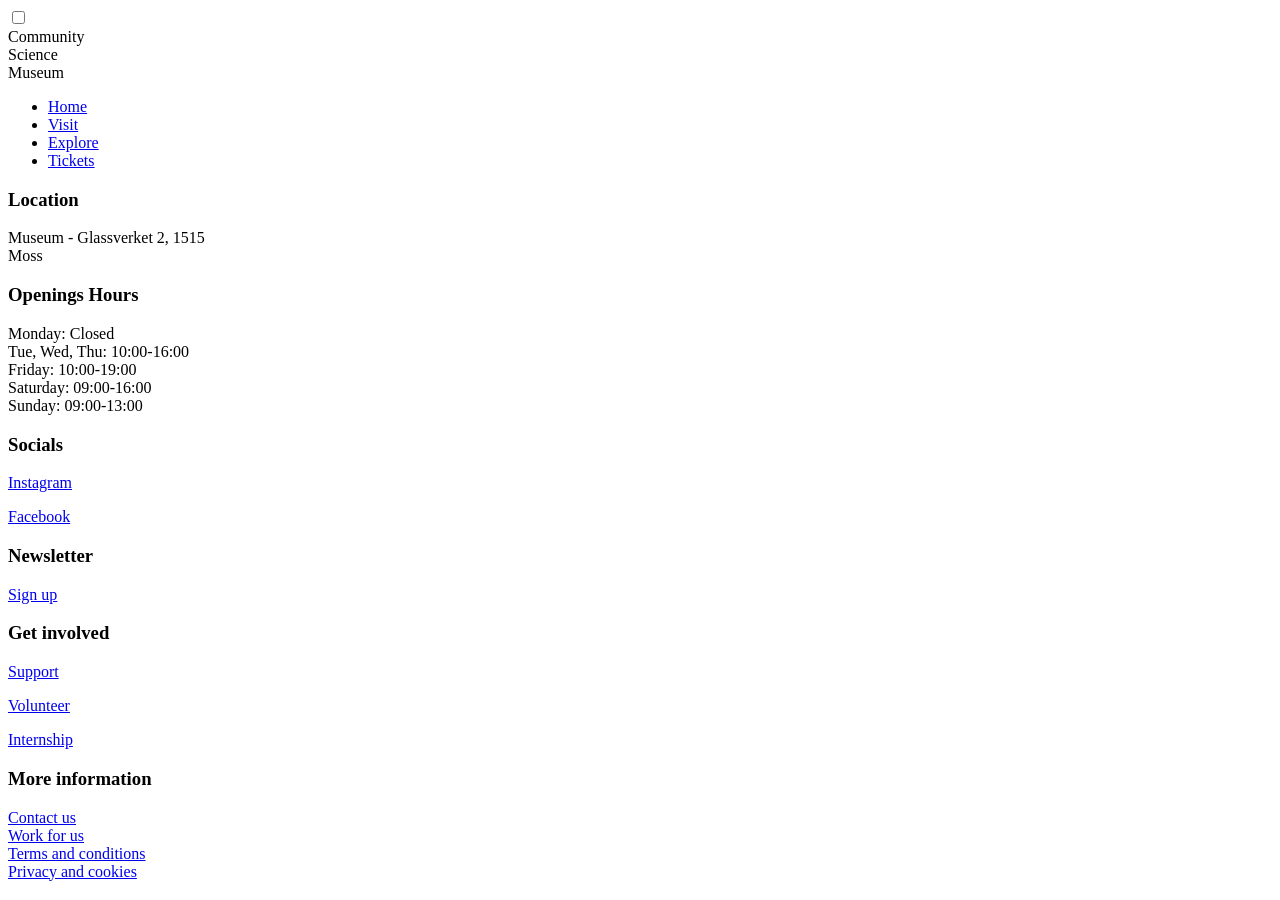
==== booking.html @ 9a036df1 "HTML Basic HTML from index.html for nav-menu and footer (all the same on all pages)" ====
<!DOCTYPE html>
<html lang="en">
<head>
  <meta charset="UTF-8">
  <meta name="viewport" content="width=device-width, initial-scale=1.0">
  <title>Exhibitions Spaces - Community Science Museum</title>
  <link rel="stylesheet" href="exhibition.css">
</head>
<body>
  <header>
    <input type="checkbox" id="nav-toggle"/>
    <div class="header-logo">
      <div class="logo">
        Community<br>
        Science<br>
        Museum
      </div>

      <label class="nav-toggle-label" for="nav-toggle" aria-label="toggle menu">
       <span></span>
       <span></span>
       <span></span>
      </label>
    </div>

  <nav class="header-nav">
     <ul>
       <li><a href="index.html">Home</a></li>
       <li><a href="visit.html">Visit</a></li>
       <li><a href="Exhibitionspaces.html">Explore</a></li>
       <li><a href="booking.html">Tickets</a></li>
     </ul>
  </nav>
</header>




<footer>
    <div class="footer-grid">
      <div class="footer-col">
        <h3>Location</h3>
        <p>Museum - Glassverket 2, 1515<br>Moss</p>
      </div>

    <div class="footer-col">
      <h3>Openings Hours</h3>
      <p>Monday: Closed<br>
        Tue, Wed, Thu: 10:00-16:00<br>
        Friday: 10:00-19:00<br>
        Saturday: 09:00-16:00<br>
        Sunday: 09:00-13:00</p>
    </div>  

    <div class="footer-col">
      <h3>Socials</h3>
      <p><a href="comingsoon.html">Instagram</a></p>
      <p><a href="comingsoon.html">Facebook</a></p>
    </div>

    <div class="footer-col">
      <h3>Newsletter</h3>
      <p><a href="comingsoon.html">Sign up</a></p>
      <h3>Get involved</h3>
      <p><a href="comingsoon.html">Support</a><br>
      <p><a href="comingsoon.html">Volunteer</a><br>
      <p><a href="comingsoon.html">Internship</a></p>
    </div>  
      
    <div class="footer-col">
      <h3>More information</h3>
      <p><a href="visit.html">Contact us</a><br>
        <a href="comingsoon.html">Work for us</a><br>
        <a href="comingsoon.html">Terms and conditions</a><br>
        <a href="comingsoon.html">Privacy and cookies</a></p>
    </div>
   </div> 
  </footer>
</body>
</html>
  
</body>
</html>
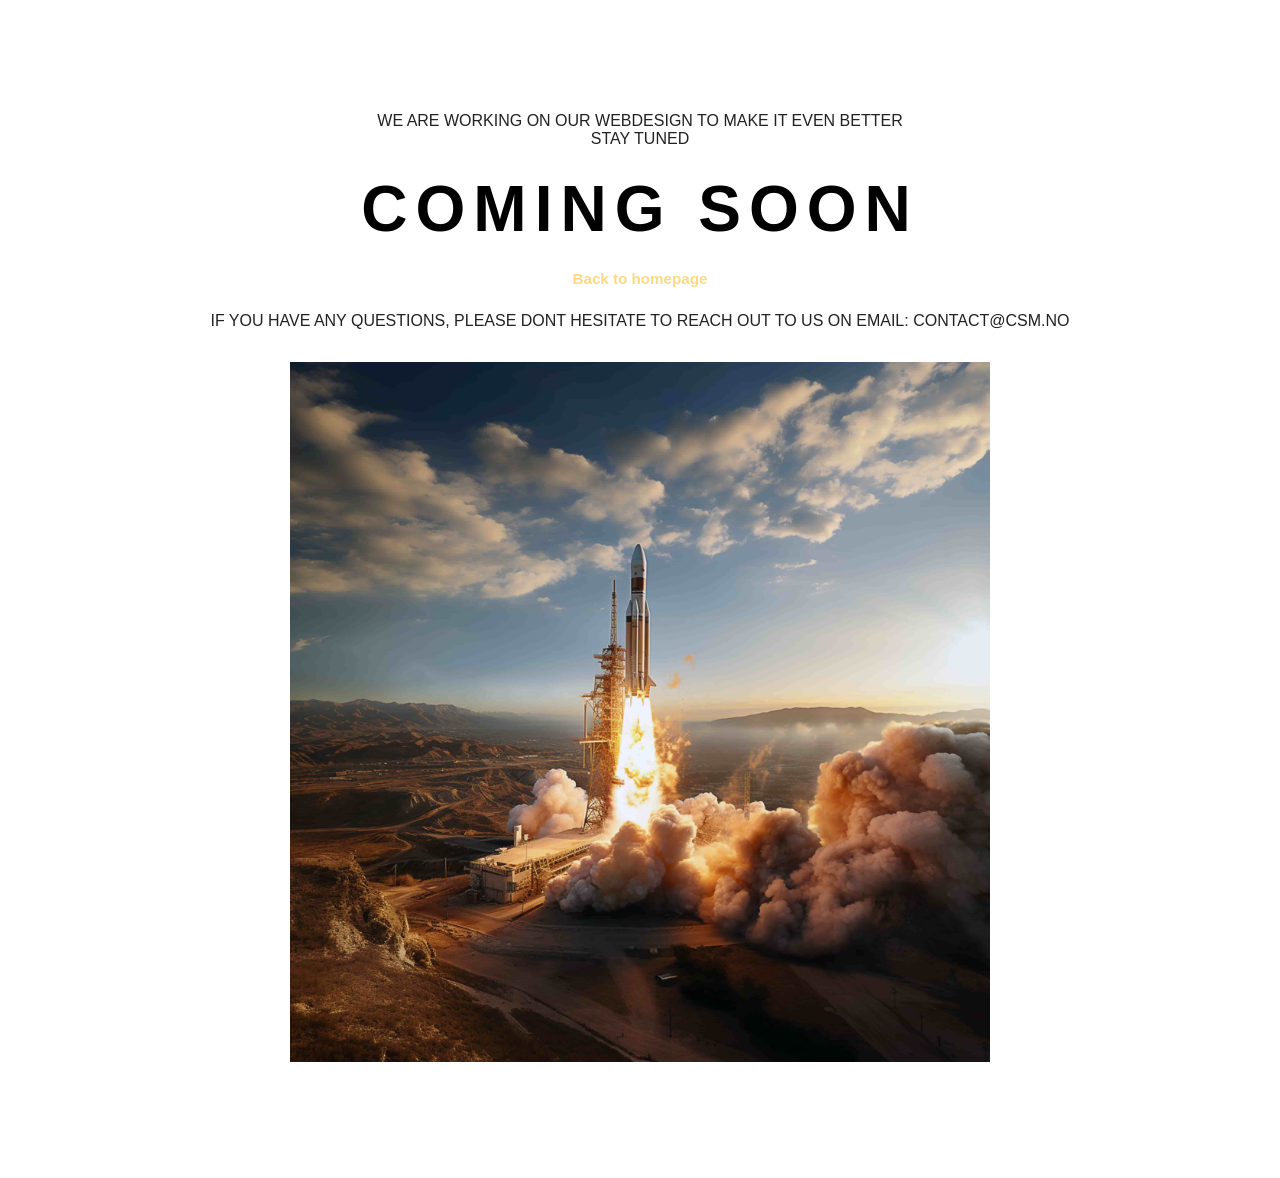
==== commit 9e537198: "CSS HTML Done!" ====
--- a/booking.html
+++ b/booking.html
@@ -3,81 +3,24 @@
 <head>
   <meta charset="UTF-8">
   <meta name="viewport" content="width=device-width, initial-scale=1.0">
-  <title>Exhibitions Spaces - Community Science Museum</title>
-  <link rel="stylesheet" href="exhibition.css">
+  <title>Coming Soon</title>
+  <link rel="stylesheet" href="comingsoon.css">
 </head>
 <body>
-  <header>
-    <input type="checkbox" id="nav-toggle"/>
-    <div class="header-logo">
-      <div class="logo">
-        Community<br>
-        Science<br>
-        Museum
-      </div>
 
-      <label class="nav-toggle-label" for="nav-toggle" aria-label="toggle menu">
-       <span></span>
-       <span></span>
-       <span></span>
-      </label>
-    </div>
+   <main class="coming-soon">
 
-  <nav class="header-nav">
-     <ul>
-       <li><a href="index.html">Home</a></li>
-       <li><a href="visit.html">Visit</a></li>
-       <li><a href="Exhibitionspaces.html">Explore</a></li>
-       <li><a href="booking.html">Tickets</a></li>
-     </ul>
-  </nav>
-</header>
+    <p>We are working on our webdesign to make it even better</p>
+    <p>Stay tuned</p>
 
+      <h1>Coming Soon</h1>
 
+      <a href="index.html">Back to homepage</a>
+      <p class="email">If you have any questions, please dont hesitate to reach out to us on email: contact@csm.no</p>
 
+      <img src="images/spaceship.jpg" alt="Rocket ship launching with clear blue sky and a lot of fire and smoke.">
 
-<footer>
-    <div class="footer-grid">
-      <div class="footer-col">
-        <h3>Location</h3>
-        <p>Museum - Glassverket 2, 1515<br>Moss</p>
-      </div>
+   </main>
 
-    <div class="footer-col">
-      <h3>Openings Hours</h3>
-      <p>Monday: Closed<br>
-        Tue, Wed, Thu: 10:00-16:00<br>
-        Friday: 10:00-19:00<br>
-        Saturday: 09:00-16:00<br>
-        Sunday: 09:00-13:00</p>
-    </div>  
-
-    <div class="footer-col">
-      <h3>Socials</h3>
-      <p><a href="comingsoon.html">Instagram</a></p>
-      <p><a href="comingsoon.html">Facebook</a></p>
-    </div>
-
-    <div class="footer-col">
-      <h3>Newsletter</h3>
-      <p><a href="comingsoon.html">Sign up</a></p>
-      <h3>Get involved</h3>
-      <p><a href="comingsoon.html">Support</a><br>
-      <p><a href="comingsoon.html">Volunteer</a><br>
-      <p><a href="comingsoon.html">Internship</a></p>
-    </div>  
-      
-    <div class="footer-col">
-      <h3>More information</h3>
-      <p><a href="visit.html">Contact us</a><br>
-        <a href="comingsoon.html">Work for us</a><br>
-        <a href="comingsoon.html">Terms and conditions</a><br>
-        <a href="comingsoon.html">Privacy and cookies</a></p>
-    </div>
-   </div> 
-  </footer>
-</body>
-</html>
-  
 </body>
 </html>
--- a/comingsoon.css
+++ b/comingsoon.css
@@ -0,0 +1,166 @@
+* {
+  box-sizing: border-box;
+  margin: 0;
+  padding: 0;
+}
+
+body {
+  font-family: Arial, Helvetica, sans-serif;
+}
+
+a {
+  text-decoration: none;
+  color: #000;
+}
+
+.coming-soon {
+  max-width: 1200px;
+  margin: 4rem auto;
+  text-align: center;
+  padding: 3rem 2rem;
+}
+
+.coming-soon p {
+  font-size: 1rem;
+  text-transform: uppercase;
+  color: #222;
+}
+
+h1 {
+  font-size: 4rem;
+  text-transform: uppercase;
+  margin: 1.5rem 0;
+  letter-spacing: 0.5rem;
+}
+
+.coming-soon a {
+  color: #FCD982;
+  font-size: 0.95rem;
+  font-weight: bold;
+  text-decoration: none;
+}
+
+.email {
+  font-size: 0.75rem;
+  text-transform: uppercase;
+  margin-top: 1.5rem;
+  color: #444;
+}
+
+img {
+  max-width: 100%;
+  height: auto;
+  margin-top: 2rem;
+  width: 700px;
+}
+
+/* NAV */
+
+.logo {
+  max-width: 100px;
+  line-height: 1.3;
+  font-size: 0.9rem;
+  letter-spacing: 1.5px;
+  font-family: Arial, Helvetica, sans-serif;
+}
+
+nav {
+  display: flex;
+  align-items: center;
+  justify-content: space-between;
+  padding: 1rem;
+  position: relative;
+}
+
+#menu-toggle {
+  display: none;
+}
+
+.burger {
+  display: none;
+  flex-direction: column;
+  gap: 5px;
+  cursor: pointer;
+}
+
+.burger span {
+  display: block;
+  width: 25px;
+  height: 3px;
+  background: #000;
+}
+
+.nav-links {
+  display: flex;
+  list-style: none;
+  gap: 2rem;
+  font-family: Arial, Helvetica, sans-serif;
+  margin: 0 auto;
+}
+
+/*Tablet*/
+
+@media (max-width: 900px) {
+.nav-toggle-label {
+    display: flex;
+  }
+
+.header-nav {
+  display: none;
+  flex-direction: column;
+  justify-content: flex-start;
+  border-bottom: none;
+  padding: 16px 32px;
+  }
+
+#nav-toggle:checked ~ .header-nav {
+  display: flex;
+  }
+
+.header-nav ul {
+  flex-direction: column;
+  gap: 18px;
+  }
+
+.grid-top {
+  grid-template-columns: repeat(2, 1fr);
+  }
+
+.grid-bottom {
+  grid-template-columns: repeat(2, 1fr);
+  }
+
+.footer-grid {
+  grid-template-columns: repeat(3, 1fr);
+  }
+}
+
+/* MOBILE */
+
+@media (max-width: 600px) {
+
+  .hero img {
+    height: 300px;
+  }
+  
+  .grid-top,
+  .grid-bottom {
+    grid-template-columns: 1fr;
+  }
+
+  .exhibitions {
+    padding: 32px 16px 40px;
+  }
+
+  .banner img {
+    height: 340px;
+  }
+
+  .footer-grid {
+    grid-template-columns: 1fr;
+  }
+  
+  footer {
+    padding: 32px 16px;
+  }
+}
